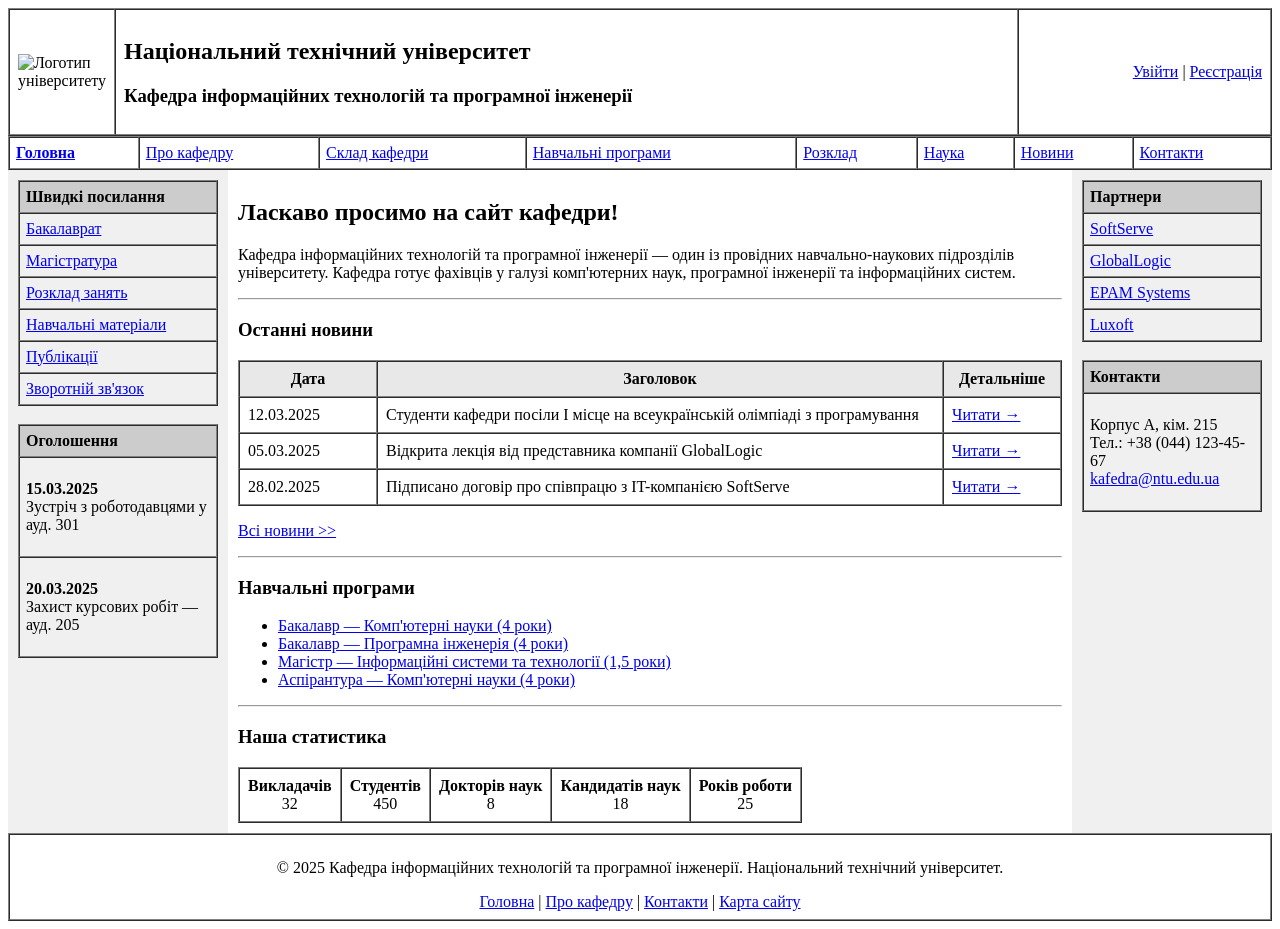
==== index.html @ 221331b4 "Add initial HTML pages for the Department of Information Technology at NTU - Created contacts.html f" ====
<!DOCTYPE html>
<html lang="uk">
<head>
  <meta charset="UTF-8">
  <meta name="viewport" content="width=device-width, initial-scale=1.0">
  <title>Кафедра інформаційних технологій — НТУ</title>
</head>
<body>

  <!-- ===== ШАПКА ===== -->
  <table width="100%" border="1" cellpadding="8" cellspacing="0">
    <tr>
      <td width="80">
        <img src="logo.png" alt="Логотип університету" width="70" height="70">
      </td>
      <td>
        <h2>Національний технічний університет</h2>
        <h3>Кафедра інформаційних технологій та програмної інженерії</h3>
      </td>
      <td align="right">
        <a href="login.html">Увійти</a> |
        <a href="register.html">Реєстрація</a>
      </td>
    </tr>
  </table>

  <!-- ===== НАВІГАЦІЯ ===== -->
  <table width="100%" border="1" cellpadding="6" cellspacing="0">
    <tr>
      <td><a href="index.html"><b>Головна</b></a></td>
      <td><a href="about.html">Про кафедру</a></td>
      <td><a href="staff.html">Склад кафедри</a></td>
      <td><a href="programs.html">Навчальні програми</a></td>
      <td><a href="schedule.html">Розклад</a></td>
      <td><a href="science.html">Наука</a></td>
      <td><a href="news.html">Новини</a></td>
      <td><a href="contacts.html">Контакти</a></td>
    </tr>
  </table>

  <!-- ===== ОСНОВНИЙ КОНТЕНТ ===== -->
  <table width="100%" border="0" cellpadding="10" cellspacing="0">
    <tr valign="top">

      <!-- Ліва колонка — навігаційне меню -->
      <td width="200" bgcolor="#f0f0f0">
        <table border="1" cellpadding="6" cellspacing="0" width="100%">
          <tr><td bgcolor="#cccccc"><b>Швидкі посилання</b></td></tr>
          <tr><td><a href="programs.html">Бакалаврат</a></td></tr>
          <tr><td><a href="programs.html#master">Магістратура</a></td></tr>
          <tr><td><a href="schedule.html">Розклад занять</a></td></tr>
          <tr><td><a href="materials.html">Навчальні матеріали</a></td></tr>
          <tr><td><a href="science.html">Публікації</a></td></tr>
          <tr><td><a href="contacts.html">Зворотній зв'язок</a></td></tr>
        </table>

        <br>

        <table border="1" cellpadding="6" cellspacing="0" width="100%">
          <tr><td bgcolor="#cccccc"><b>Оголошення</b></td></tr>
          <tr><td>
            <p><b>15.03.2025</b><br>
            Зустріч з роботодавцями у ауд. 301</p>
          </td></tr>
          <tr><td>
            <p><b>20.03.2025</b><br>
            Захист курсових робіт — ауд. 205</p>
          </td></tr>
        </table>
      </td>

      <!-- Центральна колонка — основний вміст -->
      <td>
        <h2>Ласкаво просимо на сайт кафедри!</h2>

        <p>
          Кафедра інформаційних технологій та програмної інженерії — один із провідних
          навчально-наукових підрозділів університету. Кафедра готує фахівців у галузі
          комп'ютерних наук, програмної інженерії та інформаційних систем.
        </p>

        <hr>

        <h3>Останні новини</h3>

        <table border="1" cellpadding="8" cellspacing="0" width="100%">
          <tr bgcolor="#e8e8e8">
            <th width="120">Дата</th>
            <th>Заголовок</th>
            <th width="100">Детальніше</th>
          </tr>
          <tr>
            <td>12.03.2025</td>
            <td>Студенти кафедри посіли I місце на всеукраїнській олімпіаді з програмування</td>
            <td><a href="news.html#n1">Читати →</a></td>
          </tr>
          <tr>
            <td>05.03.2025</td>
            <td>Відкрита лекція від представника компанії GlobalLogic</td>
            <td><a href="news.html#n2">Читати →</a></td>
          </tr>
          <tr>
            <td>28.02.2025</td>
            <td>Підписано договір про співпрацю з IT-компанією SoftServe</td>
            <td><a href="news.html#n3">Читати →</a></td>
          </tr>
        </table>

        <p><a href="news.html">Всі новини &gt;&gt;</a></p>

        <hr>

        <h3>Навчальні програми</h3>

        <ul>
          <li><a href="programs.html#bachelor">Бакалавр — Комп'ютерні науки (4 роки)</a></li>
          <li><a href="programs.html#bachelor2">Бакалавр — Програмна інженерія (4 роки)</a></li>
          <li><a href="programs.html#master">Магістр — Інформаційні системи та технології (1,5 роки)</a></li>
          <li><a href="programs.html#phd">Аспірантура — Комп'ютерні науки (4 роки)</a></li>
        </ul>

        <hr>

        <h3>Наша статистика</h3>

        <table border="1" cellpadding="8" cellspacing="0">
          <tr>
            <td align="center"><b>Викладачів</b><br>32</td>
            <td align="center"><b>Студентів</b><br>450</td>
            <td align="center"><b>Докторів наук</b><br>8</td>
            <td align="center"><b>Кандидатів наук</b><br>18</td>
            <td align="center"><b>Років роботи</b><br>25</td>
          </tr>
        </table>
      </td>

      <!-- Права колонка -->
      <td width="180" bgcolor="#f0f0f0">
        <table border="1" cellpadding="6" cellspacing="0" width="100%">
          <tr><td bgcolor="#cccccc"><b>Партнери</b></td></tr>
          <tr><td><a href="#">SoftServe</a></td></tr>
          <tr><td><a href="#">GlobalLogic</a></td></tr>
          <tr><td><a href="#">EPAM Systems</a></td></tr>
          <tr><td><a href="#">Luxoft</a></td></tr>
        </table>

        <br>

        <table border="1" cellpadding="6" cellspacing="0" width="100%">
          <tr><td bgcolor="#cccccc"><b>Контакти</b></td></tr>
          <tr><td>
            <p>Корпус А, кім. 215<br>
            Тел.: +38 (044) 123-45-67<br>
            <a href="mailto:kafedra@ntu.edu.ua">kafedra@ntu.edu.ua</a></p>
          </td></tr>
        </table>
      </td>

    </tr>
  </table>

  <!-- ===== ПІДВАЛ ===== -->
  <table width="100%" border="1" cellpadding="8" cellspacing="0">
    <tr>
      <td align="center">
        <p>© 2025 Кафедра інформаційних технологій та програмної інженерії.
        Національний технічний університет.</p>
        <a href="index.html">Головна</a> |
        <a href="about.html">Про кафедру</a> |
        <a href="contacts.html">Контакти</a> |
        <a href="sitemap.html">Карта сайту</a>
      </td>
    </tr>
  </table>

</body>
</html>
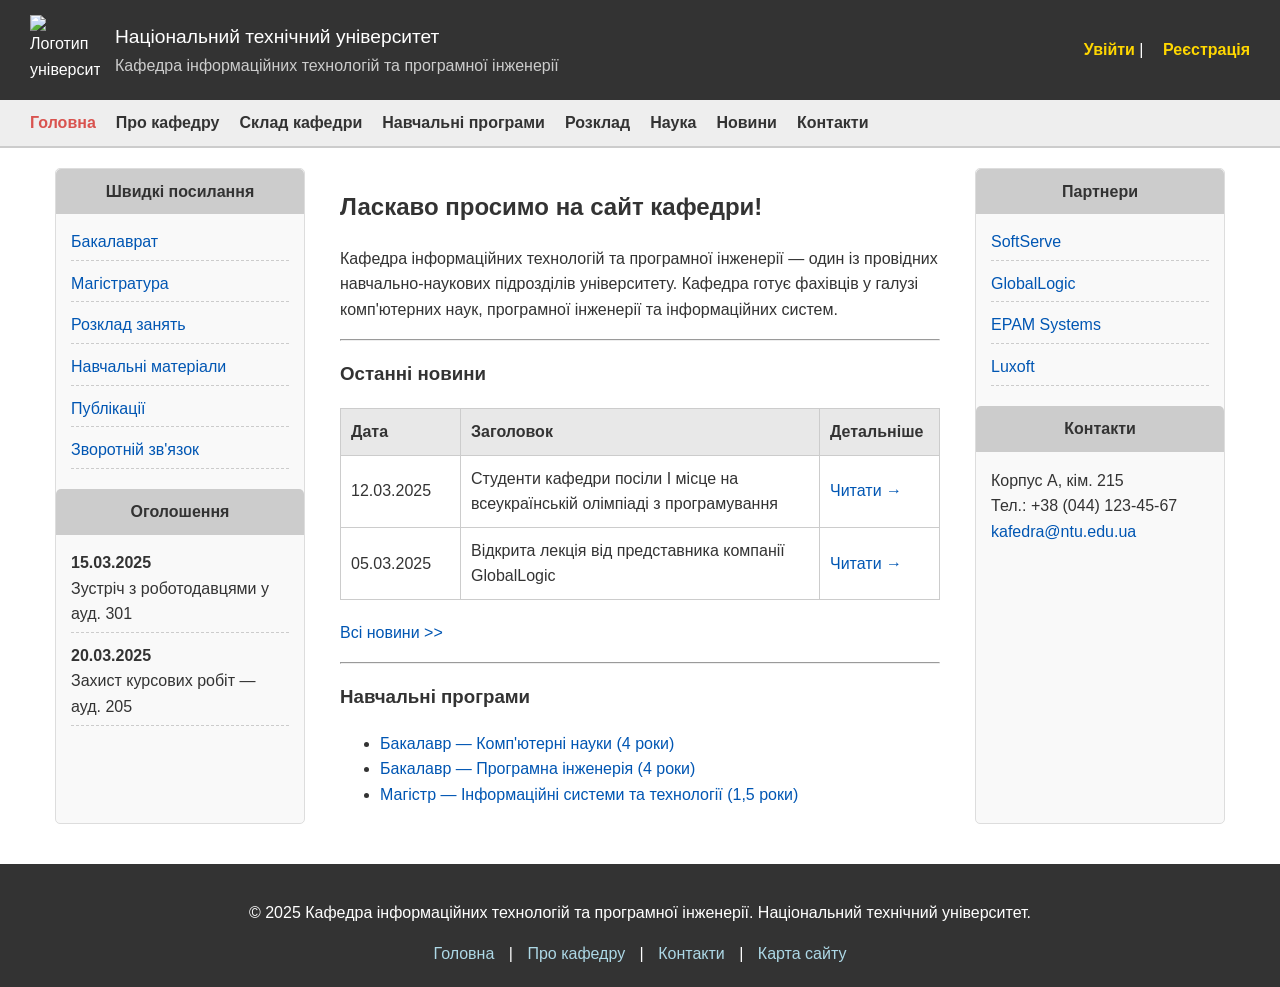
==== commit 851a6fe3: "Refactor login, news, and staff pages to use semantic HTML and CSS for improved layout and styling -" ====
--- a/index.html
+++ b/index.html
@@ -4,91 +4,78 @@
   <meta charset="UTF-8">
   <meta name="viewport" content="width=device-width, initial-scale=1.0">
   <title>Кафедра інформаційних технологій — НТУ</title>
+  <link rel="stylesheet" href="style.css">
 </head>
 <body>
 
-  <!-- ===== ШАПКА ===== -->
-  <table width="100%" border="1" cellpadding="8" cellspacing="0">
-    <tr>
-      <td width="80">
-        <img src="logo.png" alt="Логотип університету" width="70" height="70">
-      </td>
-      <td>
+  <header class="site-header">
+    <div class="logo-section">
+      <img src="logo.png" alt="Логотип університету" width="70" height="70">
+      <div>
         <h2>Національний технічний університет</h2>
         <h3>Кафедра інформаційних технологій та програмної інженерії</h3>
-      </td>
-      <td align="right">
-        <a href="login.html">Увійти</a> |
-        <a href="register.html">Реєстрація</a>
-      </td>
-    </tr>
-  </table>
+      </div>
+    </div>
+    <div class="auth-links">
+      <a href="login.html">Увійти</a> |
+      <a href="register.html">Реєстрація</a>
+    </div>
+  </header>
 
-  <!-- ===== НАВІГАЦІЯ ===== -->
-  <table width="100%" border="1" cellpadding="6" cellspacing="0">
-    <tr>
-      <td><a href="index.html"><b>Головна</b></a></td>
-      <td><a href="about.html">Про кафедру</a></td>
-      <td><a href="staff.html">Склад кафедри</a></td>
-      <td><a href="programs.html">Навчальні програми</a></td>
-      <td><a href="schedule.html">Розклад</a></td>
-      <td><a href="science.html">Наука</a></td>
-      <td><a href="news.html">Новини</a></td>
-      <td><a href="contacts.html">Контакти</a></td>
-    </tr>
-  </table>
+  <nav class="main-nav">
+    <ul>
+      <li><a href="index.html" class="active">Головна</a></li>
+      <li><a href="about.html">Про кафедру</a></li>
+      <li><a href="staff.html">Склад кафедри</a></li>
+      <li><a href="programs.html">Навчальні програми</a></li>
+      <li><a href="schedule.html">Розклад</a></li>
+      <li><a href="science.html">Наука</a></li>
+      <li><a href="news.html">Новини</a></li>
+      <li><a href="contacts.html">Контакти</a></li>
+    </ul>
+  </nav>
 
-  <!-- ===== ОСНОВНИЙ КОНТЕНТ ===== -->
-  <table width="100%" border="0" cellpadding="10" cellspacing="0">
-    <tr valign="top">
+  <div class="container">
+    
+    <aside class="sidebar">
+      <h4>Швидкі посилання</h4>
+      <ul>
+        <li><a href="programs.html">Бакалаврат</a></li>
+        <li><a href="programs.html#master">Магістратура</a></li>
+        <li><a href="schedule.html">Розклад занять</a></li>
+        <li><a href="materials.html">Навчальні матеріали</a></li>
+        <li><a href="science.html">Публікації</a></li>
+        <li><a href="contacts.html">Зворотній зв'язок</a></li>
+      </ul>
 
-      <!-- Ліва колонка — навігаційне меню -->
-      <td width="200" bgcolor="#f0f0f0">
-        <table border="1" cellpadding="6" cellspacing="0" width="100%">
-          <tr><td bgcolor="#cccccc"><b>Швидкі посилання</b></td></tr>
-          <tr><td><a href="programs.html">Бакалаврат</a></td></tr>
-          <tr><td><a href="programs.html#master">Магістратура</a></td></tr>
-          <tr><td><a href="schedule.html">Розклад занять</a></td></tr>
-          <tr><td><a href="materials.html">Навчальні матеріали</a></td></tr>
-          <tr><td><a href="science.html">Публікації</a></td></tr>
-          <tr><td><a href="contacts.html">Зворотній зв'язок</a></td></tr>
-        </table>
+      <br>
+      <h4>Оголошення</h4>
+      <ul>
+        <li><b>15.03.2025</b><br>Зустріч з роботодавцями у ауд. 301</li>
+        <li><b>20.03.2025</b><br>Захист курсових робіт — ауд. 205</li>
+      </ul>
+    </aside>
 
-        <br>
+    <main class="content">
+      <h2>Ласкаво просимо на сайт кафедри!</h2>
+      <p>
+        Кафедра інформаційних технологій та програмної інженерії — один із провідних
+        навчально-наукових підрозділів університету. Кафедра готує фахівців у галузі
+        комп'ютерних наук, програмної інженерії та інформаційних систем.
+      </p>
 
-        <table border="1" cellpadding="6" cellspacing="0" width="100%">
-          <tr><td bgcolor="#cccccc"><b>Оголошення</b></td></tr>
-          <tr><td>
-            <p><b>15.03.2025</b><br>
-            Зустріч з роботодавцями у ауд. 301</p>
-          </td></tr>
-          <tr><td>
-            <p><b>20.03.2025</b><br>
-            Захист курсових робіт — ауд. 205</p>
-          </td></tr>
-        </table>
-      </td>
+      <hr>
 
-      <!-- Центральна колонка — основний вміст -->
-      <td>
-        <h2>Ласкаво просимо на сайт кафедри!</h2>
-
-        <p>
-          Кафедра інформаційних технологій та програмної інженерії — один із провідних
-          навчально-наукових підрозділів університету. Кафедра готує фахівців у галузі
-          комп'ютерних наук, програмної інженерії та інформаційних систем.
-        </p>
-
-        <hr>
-
-        <h3>Останні новини</h3>
-
-        <table border="1" cellpadding="8" cellspacing="0" width="100%">
-          <tr bgcolor="#e8e8e8">
+      <h3>Останні новини</h3>
+      <table class="data-table">
+        <thead>
+          <tr>
             <th width="120">Дата</th>
             <th>Заголовок</th>
-            <th width="100">Детальніше</th>
+            <th width="120">Детальніше</th>
           </tr>
+        </thead>
+        <tbody>
           <tr>
             <td>12.03.2025</td>
             <td>Студенти кафедри посіли I місце на всеукраїнській олімпіаді з програмування</td>
@@ -99,79 +86,47 @@
             <td>Відкрита лекція від представника компанії GlobalLogic</td>
             <td><a href="news.html#n2">Читати →</a></td>
           </tr>
-          <tr>
-            <td>28.02.2025</td>
-            <td>Підписано договір про співпрацю з IT-компанією SoftServe</td>
-            <td><a href="news.html#n3">Читати →</a></td>
-          </tr>
-        </table>
+        </tbody>
+      </table>
+      <p><a href="news.html">Всі новини &gt;&gt;</a></p>
 
-        <p><a href="news.html">Всі новини &gt;&gt;</a></p>
+      <hr>
 
-        <hr>
+      <h3>Навчальні програми</h3>
+      <ul>
+        <li><a href="programs.html#bachelor">Бакалавр — Комп'ютерні науки (4 роки)</a></li>
+        <li><a href="programs.html#bachelor2">Бакалавр — Програмна інженерія (4 роки)</a></li>
+        <li><a href="programs.html#master">Магістр — Інформаційні системи та технології (1,5 роки)</a></li>
+      </ul>
+    </main>
 
-        <h3>Навчальні програми</h3>
+    <aside class="sidebar">
+      <h4>Партнери</h4>
+      <ul>
+        <li><a href="#">SoftServe</a></li>
+        <li><a href="#">GlobalLogic</a></li>
+        <li><a href="#">EPAM Systems</a></li>
+        <li><a href="#">Luxoft</a></li>
+      </ul>
 
-        <ul>
-          <li><a href="programs.html#bachelor">Бакалавр — Комп'ютерні науки (4 роки)</a></li>
-          <li><a href="programs.html#bachelor2">Бакалавр — Програмна інженерія (4 роки)</a></li>
-          <li><a href="programs.html#master">Магістр — Інформаційні системи та технології (1,5 роки)</a></li>
-          <li><a href="programs.html#phd">Аспірантура — Комп'ютерні науки (4 роки)</a></li>
-        </ul>
+      <br>
+      <h4>Контакти</h4>
+      <p>Корпус А, кім. 215<br>
+      Тел.: +38 (044) 123-45-67<br>
+      <a href="mailto:kafedra@ntu.edu.ua">kafedra@ntu.edu.ua</a></p>
+    </aside>
 
-        <hr>
+  </div>
 
-        <h3>Наша статистика</h3>
-
-        <table border="1" cellpadding="8" cellspacing="0">
-          <tr>
-            <td align="center"><b>Викладачів</b><br>32</td>
-            <td align="center"><b>Студентів</b><br>450</td>
-            <td align="center"><b>Докторів наук</b><br>8</td>
-            <td align="center"><b>Кандидатів наук</b><br>18</td>
-            <td align="center"><b>Років роботи</b><br>25</td>
-          </tr>
-        </table>
-      </td>
-
-      <!-- Права колонка -->
-      <td width="180" bgcolor="#f0f0f0">
-        <table border="1" cellpadding="6" cellspacing="0" width="100%">
-          <tr><td bgcolor="#cccccc"><b>Партнери</b></td></tr>
-          <tr><td><a href="#">SoftServe</a></td></tr>
-          <tr><td><a href="#">GlobalLogic</a></td></tr>
-          <tr><td><a href="#">EPAM Systems</a></td></tr>
-          <tr><td><a href="#">Luxoft</a></td></tr>
-        </table>
-
-        <br>
-
-        <table border="1" cellpadding="6" cellspacing="0" width="100%">
-          <tr><td bgcolor="#cccccc"><b>Контакти</b></td></tr>
-          <tr><td>
-            <p>Корпус А, кім. 215<br>
-            Тел.: +38 (044) 123-45-67<br>
-            <a href="mailto:kafedra@ntu.edu.ua">kafedra@ntu.edu.ua</a></p>
-          </td></tr>
-        </table>
-      </td>
-
-    </tr>
-  </table>
-
-  <!-- ===== ПІДВАЛ ===== -->
-  <table width="100%" border="1" cellpadding="8" cellspacing="0">
-    <tr>
-      <td align="center">
-        <p>© 2025 Кафедра інформаційних технологій та програмної інженерії.
-        Національний технічний університет.</p>
-        <a href="index.html">Головна</a> |
-        <a href="about.html">Про кафедру</a> |
-        <a href="contacts.html">Контакти</a> |
-        <a href="sitemap.html">Карта сайту</a>
-      </td>
-    </tr>
-  </table>
+  <footer class="site-footer">
+    <p>© 2025 Кафедра інформаційних технологій та програмної інженерії. Національний технічний університет.</p>
+    <div>
+      <a href="index.html">Головна</a> |
+      <a href="about.html">Про кафедру</a> |
+      <a href="contacts.html">Контакти</a> |
+      <a href="sitemap.html">Карта сайту</a>
+    </div>
+  </footer>
 
 </body>
-</html>
+</html>
--- a/style.css
+++ b/style.css
@@ -0,0 +1,193 @@
+/* Базові налаштування (Reset) */
+* {
+    box-sizing: border-box;
+}
+
+body {
+    font-family: 'Segoe UI', Tahoma, Geneva, Verdana, sans-serif;
+    margin: 0;
+    padding: 0;
+    background-color: #ffffff;
+    color: #333333;
+    line-height: 1.6;
+}
+
+a {
+    text-decoration: none;
+    color: #0056b3;
+}
+
+a:hover {
+    text-decoration: underline;
+}
+
+/* Шапка сайту (Header) */
+.site-header {
+    display: flex;
+    justify-content: space-between;
+    align-items: center;
+    background-color: #333333;
+    color: white;
+    padding: 15px 30px;
+}
+
+.logo-section {
+    display: flex;
+    align-items: center;
+    gap: 15px;
+}
+
+.logo-section h2, .logo-section h3 {
+    margin: 0;
+    font-weight: normal;
+}
+
+.logo-section h2 { font-size: 1.2rem; }
+.logo-section h3 { font-size: 1rem; color: #cccccc; }
+
+.auth-links a {
+    color: #ffd700; /* жовтий колір для посилань авторизації */
+    margin-left: 15px;
+    font-weight: bold;
+}
+
+/* Головна навігація (Nav) */
+.main-nav {
+    background-color: #eeeeee;
+    padding: 10px 30px;
+    border-bottom: 2px solid #cccccc;
+}
+
+.main-nav ul {
+    list-style: none;
+    margin: 0;
+    padding: 0;
+    display: flex;
+    gap: 20px;
+    flex-wrap: wrap;
+}
+
+.main-nav a {
+    font-weight: bold;
+    color: #333333;
+}
+
+.main-nav a.active {
+    color: #d9534f;
+}
+
+/* Основний макет (Layout) */
+.container {
+    display: flex;
+    max-width: 1200px;
+    margin: 20px auto;
+    gap: 20px;
+    padding: 0 15px;
+}
+
+/* Бічні панелі (Sidebars) */
+.sidebar {
+    width: 250px;
+    background-color: #f9f9f9;
+    padding: 15px;
+    border: 1px solid #dddddd;
+    border-radius: 5px;
+}
+
+.sidebar h4 {
+    background-color: #cccccc;
+    margin: -15px -15px 15px -15px;
+    padding: 10px;
+    border-radius: 5px 5px 0 0;
+    text-align: center;
+}
+
+.sidebar ul {
+    list-style: none;
+    padding: 0;
+    margin: 0;
+}
+
+.sidebar li {
+    margin-bottom: 10px;
+    border-bottom: 1px dashed #ccc;
+    padding-bottom: 5px;
+}
+
+
+.content {
+    flex: 1;
+    padding: 0 15px;
+}
+
+
+.data-table {
+    width: 100%;
+    border-collapse: collapse;
+    margin-top: 15px;
+    margin-bottom: 20px;
+}
+
+.data-table th, .data-table td {
+    border: 1px solid #cccccc;
+    padding: 10px;
+    text-align: left;
+}
+
+.data-table th {
+    background-color: #e8e8e8;
+}
+
+
+.site-footer {
+    background-color: #333333;
+    color: white;
+    text-align: center;
+    padding: 20px;
+    margin-top: 40px;
+}
+
+.site-footer a {
+    color: #add8e6;
+    margin: 0 10px;
+}
+
+
+.two-columns { display: flex; gap: 30px; flex-wrap: wrap; margin-top: 20px; }
+.two-columns > div { flex: 1; min-width: 300px; }
+
+
+.news-item { border: 1px solid #cccccc; padding: 20px; margin-bottom: 20px; border-radius: 5px; }
+.news-item h3 { margin-top: 0; color: #0056b3; }
+.news-meta { font-size: 0.9em; color: #555; background: #e8e8e8; padding: 5px 10px; margin-bottom: 15px; display: inline-block; border-radius: 3px; }
+
+.form-group { margin-bottom: 15px; }
+.form-group label { display: block; font-weight: bold; margin-bottom: 5px; }
+.form-group input[type="text"], 
+.form-group input[type="password"], 
+.form-group select, 
+.form-group textarea { width: 100%; padding: 8px; border: 1px solid #cccccc; border-radius: 4px; font-family: inherit; }
+.btn { background-color: #333333; color: white; padding: 10px 20px; border: none; cursor: pointer; border-radius: 4px; font-weight: bold; }
+.btn:hover { background-color: #555555; }
+
+
+.admin-header { background-color: #1a1a1a; }
+.admin-header .logo-section h2 { color: #ffffff; }
+.admin-header a { color: #ffd700; margin-left: 10px; }
+
+.quick-actions { display: flex; gap: 15px; flex-wrap: wrap; margin-bottom: 30px; }
+.quick-action-card { 
+    flex: 1; 
+    min-width: 200px; 
+    background-color: #e8f4f8; 
+    padding: 20px; 
+    border-radius: 5px; 
+    text-align: center; 
+    border: 1px solid #bce8f1;
+}
+.quick-action-card a { font-weight: bold; font-size: 1.1em; color: #0056b3; display: block; }
+.quick-action-card a:hover { text-decoration: none; color: #d9534f; }
+
+.status-active { color: green; font-weight: bold; }
+.status-draft { color: orange; font-weight: bold; }
+.status-alert { color: red; font-weight: bold; }
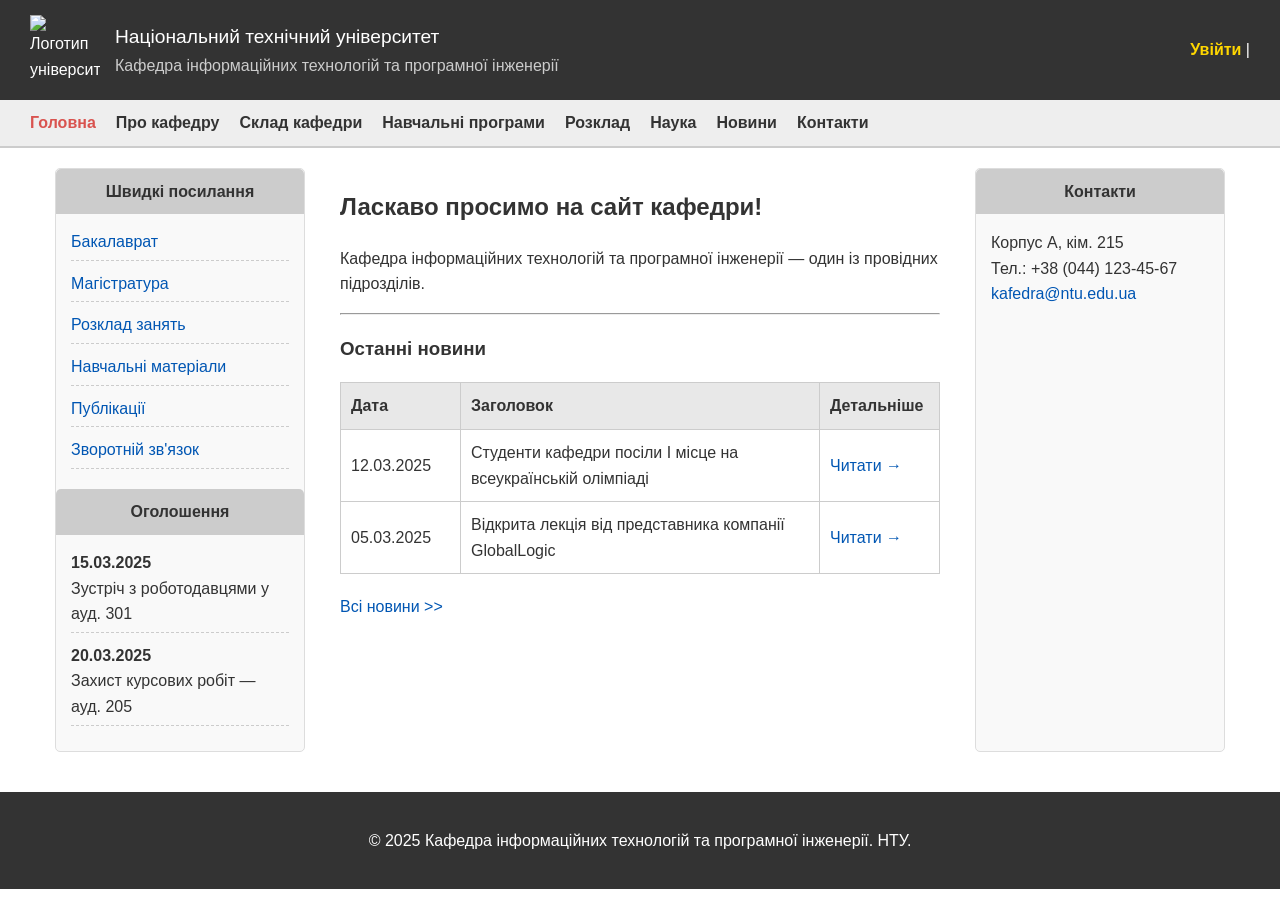
==== commit 91faac61: "Refactor contact and index pages for improved clarity and consistency; update login and news pages w" ====
--- a/index.html
+++ b/index.html
@@ -17,8 +17,7 @@
       </div>
     </div>
     <div class="auth-links">
-      <a href="login.html">Увійти</a> |
-      <a href="register.html">Реєстрація</a>
+      <a href="login.html" data-tooltip="Перейти до особистого кабінету">Увійти</a> |
     </div>
   </header>
 
@@ -36,18 +35,16 @@
   </nav>
 
   <div class="container">
-    
     <aside class="sidebar">
       <h4>Швидкі посилання</h4>
       <ul>
-        <li><a href="programs.html">Бакалаврат</a></li>
+        <li><a href="programs.html" data-tooltip="Дізнатися про бакалаврат">Бакалаврат</a></li>
         <li><a href="programs.html#master">Магістратура</a></li>
         <li><a href="schedule.html">Розклад занять</a></li>
         <li><a href="materials.html">Навчальні матеріали</a></li>
         <li><a href="science.html">Публікації</a></li>
         <li><a href="contacts.html">Зворотній зв'язок</a></li>
       </ul>
-
       <br>
       <h4>Оголошення</h4>
       <ul>
@@ -58,75 +55,40 @@
 
     <main class="content">
       <h2>Ласкаво просимо на сайт кафедри!</h2>
-      <p>
-        Кафедра інформаційних технологій та програмної інженерії — один із провідних
-        навчально-наукових підрозділів університету. Кафедра готує фахівців у галузі
-        комп'ютерних наук, програмної інженерії та інформаційних систем.
-      </p>
-
+      <p>Кафедра інформаційних технологій та програмної інженерії — один із провідних підрозділів.</p>
       <hr>
-
       <h3>Останні новини</h3>
       <table class="data-table">
         <thead>
-          <tr>
-            <th width="120">Дата</th>
-            <th>Заголовок</th>
-            <th width="120">Детальніше</th>
-          </tr>
+          <tr><th width="120">Дата</th><th>Заголовок</th><th width="120">Детальніше</th></tr>
         </thead>
         <tbody>
           <tr>
             <td>12.03.2025</td>
-            <td>Студенти кафедри посіли I місце на всеукраїнській олімпіаді з програмування</td>
-            <td><a href="news.html#n1">Читати →</a></td>
+            <td>Студенти кафедри посіли I місце на всеукраїнській олімпіаді</td>
+            <td><a href="news.html#n1" data-tooltip="Читати повну статтю">Читати →</a></td>
           </tr>
           <tr>
             <td>05.03.2025</td>
             <td>Відкрита лекція від представника компанії GlobalLogic</td>
-            <td><a href="news.html#n2">Читати →</a></td>
+            <td><a href="news.html#n2" data-tooltip="Дізнатися деталі лекції">Читати →</a></td>
           </tr>
         </tbody>
       </table>
       <p><a href="news.html">Всі новини &gt;&gt;</a></p>
-
-      <hr>
-
-      <h3>Навчальні програми</h3>
-      <ul>
-        <li><a href="programs.html#bachelor">Бакалавр — Комп'ютерні науки (4 роки)</a></li>
-        <li><a href="programs.html#bachelor2">Бакалавр — Програмна інженерія (4 роки)</a></li>
-        <li><a href="programs.html#master">Магістр — Інформаційні системи та технології (1,5 роки)</a></li>
-      </ul>
     </main>
 
     <aside class="sidebar">
-      <h4>Партнери</h4>
-      <ul>
-        <li><a href="#">SoftServe</a></li>
-        <li><a href="#">GlobalLogic</a></li>
-        <li><a href="#">EPAM Systems</a></li>
-        <li><a href="#">Luxoft</a></li>
-      </ul>
-
-      <br>
       <h4>Контакти</h4>
-      <p>Корпус А, кім. 215<br>
-      Тел.: +38 (044) 123-45-67<br>
-      <a href="mailto:kafedra@ntu.edu.ua">kafedra@ntu.edu.ua</a></p>
+      <p>Корпус А, кім. 215<br>Тел.: +38 (044) 123-45-67<br>
+      <a href="mailto:kafedra@ntu.edu.ua" data-tooltip="Написати нам листа">kafedra@ntu.edu.ua</a></p>
     </aside>
-
   </div>
 
   <footer class="site-footer">
-    <p>© 2025 Кафедра інформаційних технологій та програмної інженерії. Національний технічний університет.</p>
-    <div>
-      <a href="index.html">Головна</a> |
-      <a href="about.html">Про кафедру</a> |
-      <a href="contacts.html">Контакти</a> |
-      <a href="sitemap.html">Карта сайту</a>
-    </div>
+    <p>© 2025 Кафедра інформаційних технологій та програмної інженерії. НТУ.</p>
   </footer>
 
+  <script src="script.js"></script>
 </body>
 </html>
--- a/style.css
+++ b/style.css
@@ -1,193 +1,67 @@
 /* Базові налаштування (Reset) */
-* {
-    box-sizing: border-box;
-}
-
-body {
-    font-family: 'Segoe UI', Tahoma, Geneva, Verdana, sans-serif;
-    margin: 0;
-    padding: 0;
-    background-color: #ffffff;
-    color: #333333;
-    line-height: 1.6;
-}
-
-a {
-    text-decoration: none;
-    color: #0056b3;
-}
-
-a:hover {
-    text-decoration: underline;
-}
+* { box-sizing: border-box; }
+body { font-family: 'Segoe UI', Tahoma, Geneva, Verdana, sans-serif; margin: 0; padding: 0; background-color: #ffffff; color: #333333; line-height: 1.6; }
+a { text-decoration: none; color: #0056b3; }
+a:hover { text-decoration: underline; }
 
 /* Шапка сайту (Header) */
-.site-header {
-    display: flex;
-    justify-content: space-between;
-    align-items: center;
-    background-color: #333333;
-    color: white;
-    padding: 15px 30px;
-}
-
-.logo-section {
-    display: flex;
-    align-items: center;
-    gap: 15px;
-}
-
-.logo-section h2, .logo-section h3 {
-    margin: 0;
-    font-weight: normal;
-}
-
+.site-header { display: flex; justify-content: space-between; align-items: center; background-color: #333333; color: white; padding: 15px 30px; }
+.logo-section { display: flex; align-items: center; gap: 15px; }
+.logo-section h2, .logo-section h3 { margin: 0; font-weight: normal; }
 .logo-section h2 { font-size: 1.2rem; }
 .logo-section h3 { font-size: 1rem; color: #cccccc; }
-
-.auth-links a {
-    color: #ffd700; /* жовтий колір для посилань авторизації */
-    margin-left: 15px;
-    font-weight: bold;
-}
+.auth-links a { color: #ffd700; margin-left: 15px; font-weight: bold; }
 
 /* Головна навігація (Nav) */
-.main-nav {
-    background-color: #eeeeee;
-    padding: 10px 30px;
-    border-bottom: 2px solid #cccccc;
-}
-
-.main-nav ul {
-    list-style: none;
-    margin: 0;
-    padding: 0;
-    display: flex;
-    gap: 20px;
-    flex-wrap: wrap;
-}
-
-.main-nav a {
-    font-weight: bold;
-    color: #333333;
-}
-
-.main-nav a.active {
-    color: #d9534f;
-}
+.main-nav { background-color: #eeeeee; padding: 10px 30px; border-bottom: 2px solid #cccccc; }
+.main-nav ul { list-style: none; margin: 0; padding: 0; display: flex; gap: 20px; flex-wrap: wrap; }
+.main-nav a { font-weight: bold; color: #333333; }
+.main-nav a.active { color: #d9534f; }
 
 /* Основний макет (Layout) */
-.container {
-    display: flex;
-    max-width: 1200px;
-    margin: 20px auto;
-    gap: 20px;
-    padding: 0 15px;
-}
+.container { display: flex; max-width: 1200px; margin: 20px auto; gap: 20px; padding: 0 15px; }
+.sidebar { width: 250px; background-color: #f9f9f9; padding: 15px; border: 1px solid #dddddd; border-radius: 5px; }
+.sidebar h4 { background-color: #cccccc; margin: -15px -15px 15px -15px; padding: 10px; border-radius: 5px 5px 0 0; text-align: center; }
+.sidebar ul { list-style: none; padding: 0; margin: 0; }
+.sidebar li { margin-bottom: 10px; border-bottom: 1px dashed #ccc; padding-bottom: 5px; }
+.content { flex: 1; padding: 0 15px; }
 
-/* Бічні панелі (Sidebars) */
-.sidebar {
-    width: 250px;
-    background-color: #f9f9f9;
-    padding: 15px;
-    border: 1px solid #dddddd;
-    border-radius: 5px;
-}
+/* Таблиці */
+.data-table { width: 100%; border-collapse: collapse; margin-top: 15px; margin-bottom: 20px; }
+.data-table th, .data-table td { border: 1px solid #cccccc; padding: 10px; text-align: left; }
+.data-table th { background-color: #e8e8e8; }
 
-.sidebar h4 {
-    background-color: #cccccc;
-    margin: -15px -15px 15px -15px;
-    padding: 10px;
-    border-radius: 5px 5px 0 0;
-    text-align: center;
-}
+/* Підвал */
+.site-footer { background-color: #333333; color: white; text-align: center; padding: 20px; margin-top: 40px; }
+.site-footer a { color: #add8e6; margin: 0 10px; }
 
-.sidebar ul {
-    list-style: none;
-    padding: 0;
-    margin: 0;
-}
-
-.sidebar li {
-    margin-bottom: 10px;
-    border-bottom: 1px dashed #ccc;
-    padding-bottom: 5px;
-}
-
-
-.content {
-    flex: 1;
-    padding: 0 15px;
-}
-
-
-.data-table {
-    width: 100%;
-    border-collapse: collapse;
-    margin-top: 15px;
-    margin-bottom: 20px;
-}
-
-.data-table th, .data-table td {
-    border: 1px solid #cccccc;
-    padding: 10px;
-    text-align: left;
-}
-
-.data-table th {
-    background-color: #e8e8e8;
-}
-
-
-.site-footer {
-    background-color: #333333;
-    color: white;
-    text-align: center;
-    padding: 20px;
-    margin-top: 40px;
-}
-
-.site-footer a {
-    color: #add8e6;
-    margin: 0 10px;
-}
-
-
+/* Форми та новини */
 .two-columns { display: flex; gap: 30px; flex-wrap: wrap; margin-top: 20px; }
 .two-columns > div { flex: 1; min-width: 300px; }
-
-
 .news-item { border: 1px solid #cccccc; padding: 20px; margin-bottom: 20px; border-radius: 5px; }
 .news-item h3 { margin-top: 0; color: #0056b3; }
 .news-meta { font-size: 0.9em; color: #555; background: #e8e8e8; padding: 5px 10px; margin-bottom: 15px; display: inline-block; border-radius: 3px; }
-
 .form-group { margin-bottom: 15px; }
 .form-group label { display: block; font-weight: bold; margin-bottom: 5px; }
-.form-group input[type="text"], 
-.form-group input[type="password"], 
-.form-group select, 
-.form-group textarea { width: 100%; padding: 8px; border: 1px solid #cccccc; border-radius: 4px; font-family: inherit; }
+.form-group input[type="text"], .form-group input[type="password"], .form-group select, .form-group textarea { width: 100%; padding: 8px; border: 1px solid #cccccc; border-radius: 4px; font-family: inherit; }
 .btn { background-color: #333333; color: white; padding: 10px 20px; border: none; cursor: pointer; border-radius: 4px; font-weight: bold; }
 .btn:hover { background-color: #555555; }
 
-
+/* Адмін панель */
 .admin-header { background-color: #1a1a1a; }
 .admin-header .logo-section h2 { color: #ffffff; }
 .admin-header a { color: #ffd700; margin-left: 10px; }
-
 .quick-actions { display: flex; gap: 15px; flex-wrap: wrap; margin-bottom: 30px; }
-.quick-action-card { 
-    flex: 1; 
-    min-width: 200px; 
-    background-color: #e8f4f8; 
-    padding: 20px; 
-    border-radius: 5px; 
-    text-align: center; 
-    border: 1px solid #bce8f1;
-}
+.quick-action-card { flex: 1; min-width: 200px; background-color: #e8f4f8; padding: 20px; border-radius: 5px; text-align: center; border: 1px solid #bce8f1; }
 .quick-action-card a { font-weight: bold; font-size: 1.1em; color: #0056b3; display: block; }
-.quick-action-card a:hover { text-decoration: none; color: #d9534f; }
-
 .status-active { color: green; font-weight: bold; }
 .status-draft { color: orange; font-weight: bold; }
-.status-alert { color: red; font-weight: bold; }+.status-alert { color: red; font-weight: bold; }
+
+/* --- ДОДАТКОВО ДЛЯ ЛАБОРАТОРНОЇ 3 (JS ЕЛЕМЕНТИ) --- */
+.custom-tooltip { position: absolute; background-color: #333; color: #fff; padding: 8px 12px; border-radius: 4px; font-size: 0.85rem; pointer-events: none; opacity: 0; transition: opacity 0.2s; z-index: 1000; box-shadow: 0 2px 5px rgba(0,0,0,0.2); white-space: nowrap; }
+.toast-container { position: fixed; bottom: 20px; right: 20px; z-index: 9999; display: flex; flex-direction: column; gap: 10px; }
+.toast { background-color: #28a745; color: white; padding: 15px 25px; border-radius: 4px; box-shadow: 0 4px 6px rgba(0,0,0,0.2); font-weight: bold; opacity: 0; transform: translateX(100%); animation: slideIn 0.4s ease-out forwards; }
+.toast.error { background-color: #d9534f; }
+@keyframes slideIn { to { transform: translateX(0); opacity: 1; } }
+@keyframes fadeOut { to { opacity: 0; transform: translateX(100%); } }
